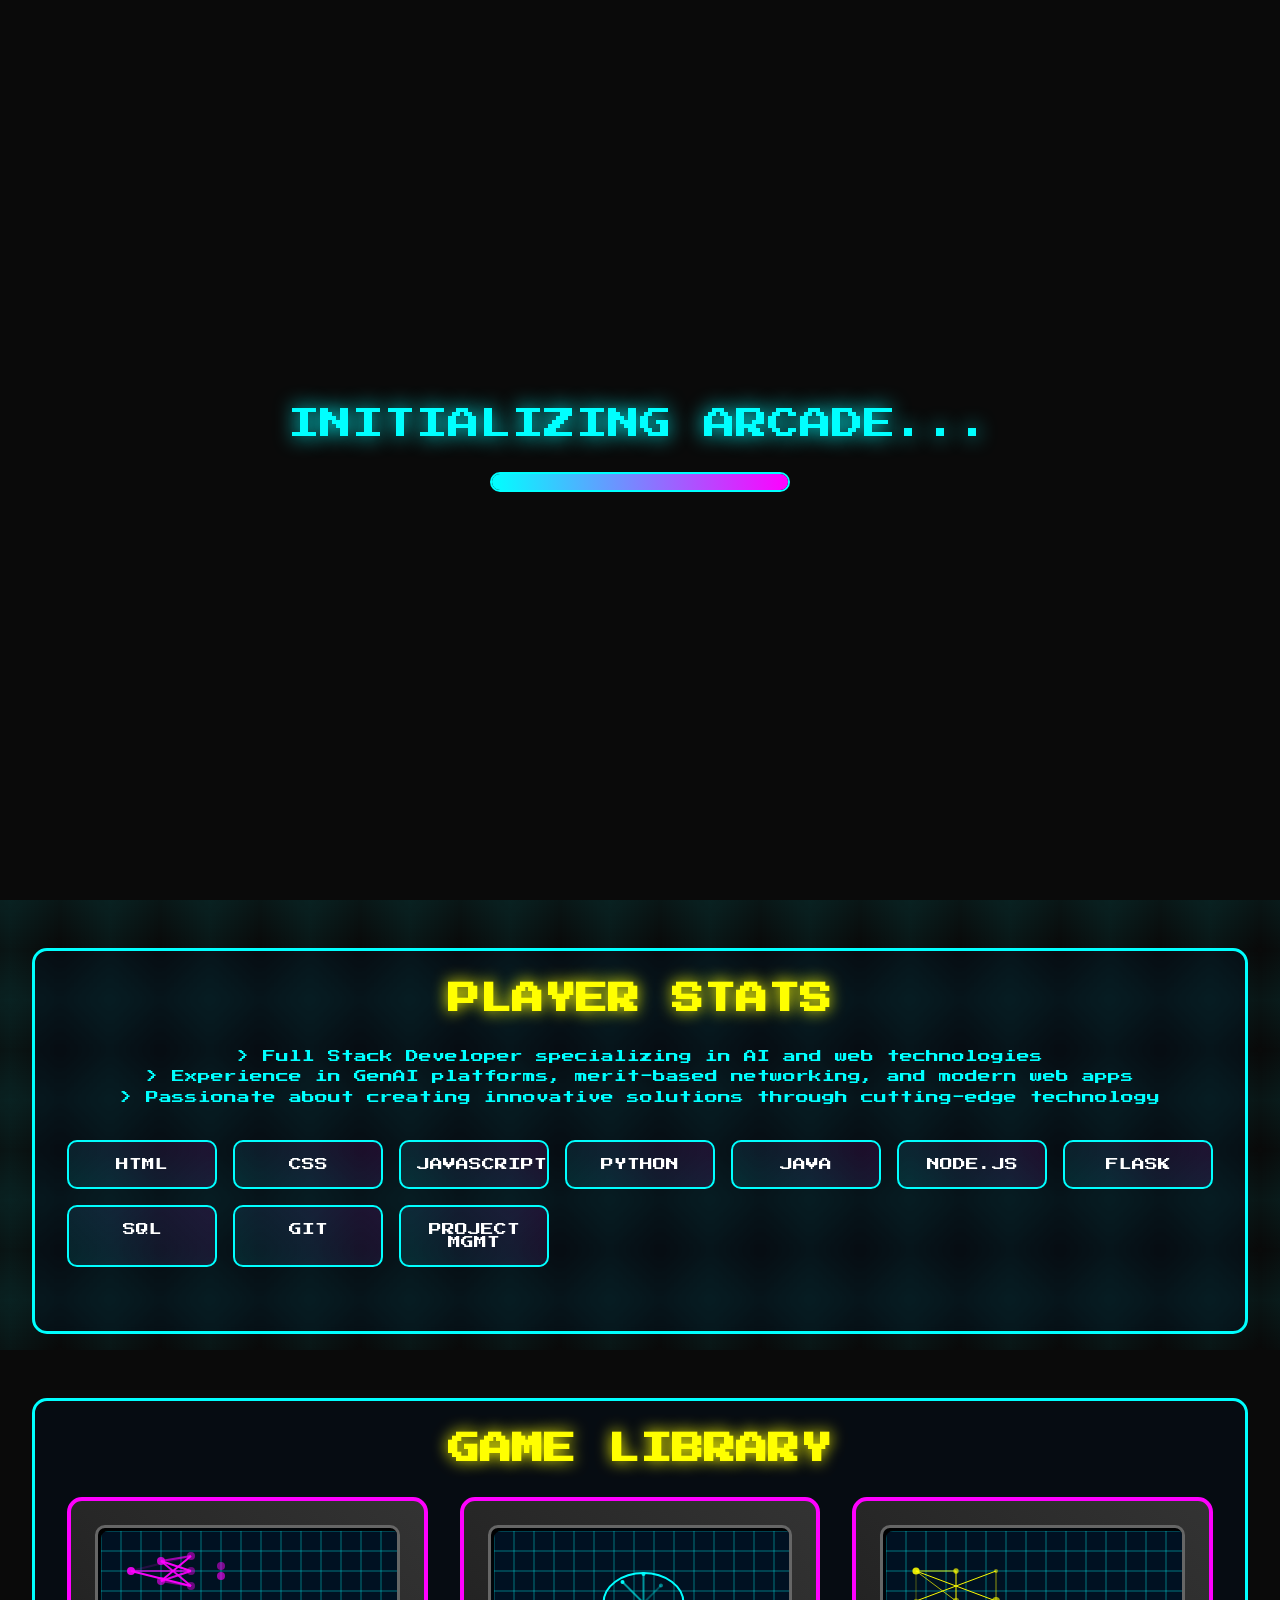
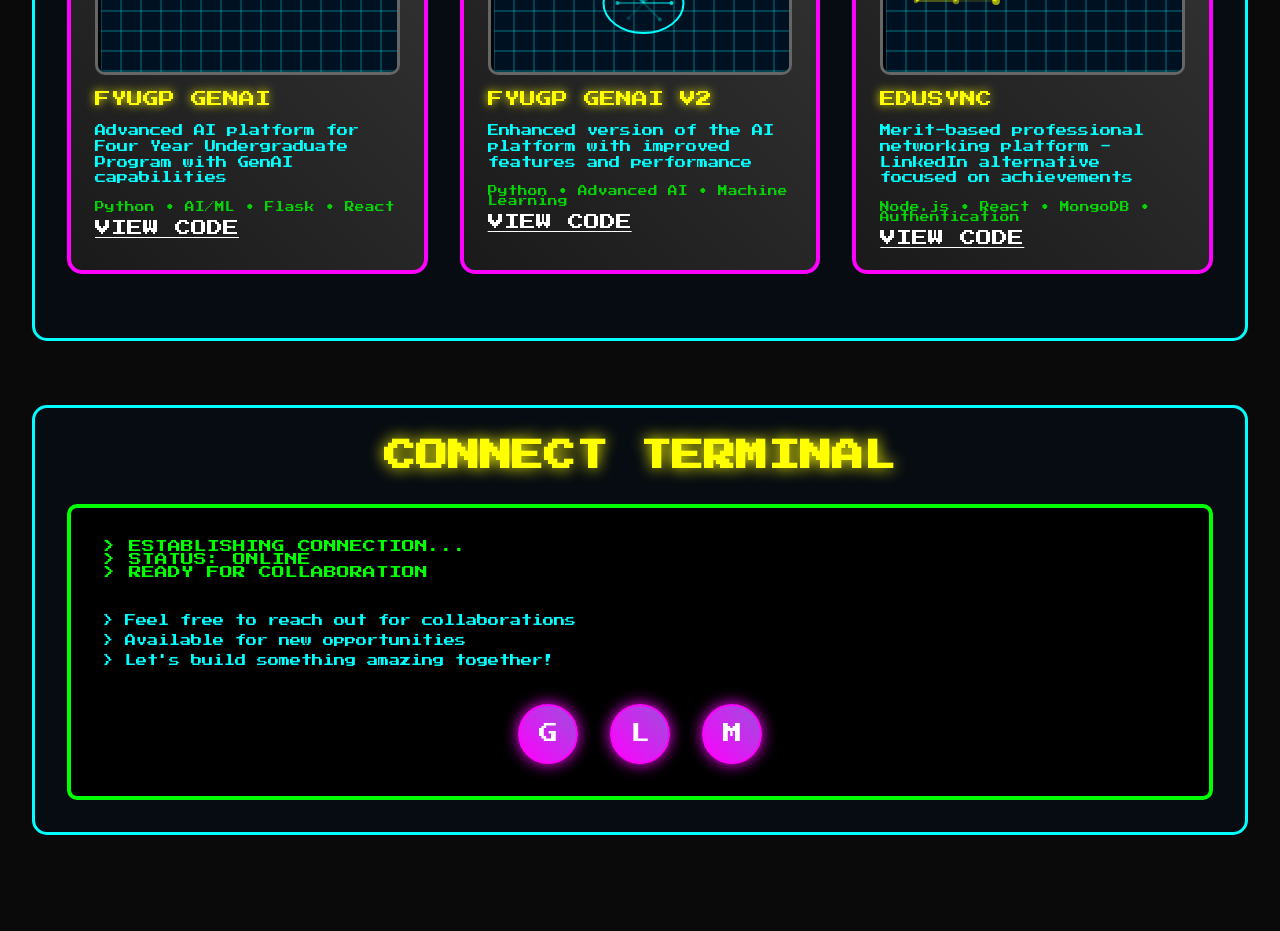
==== index_new.html @ 1324b001 "updated with all the changes" ====
<!DOCTYPE html>
<html lang="en">
<head>
    <meta charset="UTF-8">
    <meta name="viewport" content="width=device-width, initial-scale=1.0">
    <title>MATHEW GEEJO - ARCADE PORTFOLIO</title>
    <link rel="preconnect" href="https://fonts.googleapis.com">
    <link rel="preconnect" href="https://fonts.gstatic.com" crossorigin>
    <link href="https://fonts.googleapis.com/css2?family=Press+Start+2P&display=swap" rel="stylesheet">
    <link rel="stylesheet" href="styles.css">
    <script src="script.js" defer></script>
</head>
<body>
    <!-- CRT Overlay -->
    <div class="crt-overlay"></div>
    
    <!-- Particles -->
    <div class="particles" id="particles"></div>
    
    <!-- Loading Screen -->
    <div class="loading-screen" id="loadingScreen">
        <div class="loading-text">INITIALIZING ARCADE...</div>
        <div class="loading-bar">
            <div class="loading-progress"></div>
        </div>
    </div>

    <!-- Header -->
    <header class="arcade-header">
        <nav class="arcade-nav">
            <div class="logo">MATHEW.EXE</div>
            <ul class="nav-menu">
                <li><a href="#home" class="nav-btn">HOME</a></li>
                <li><a href="#about" class="nav-btn">ABOUT</a></li>
                <li><a href="#projects" class="nav-btn">PROJECTS</a></li>
                <li><a href="#contact" class="nav-btn">CONTACT</a></li>
            </ul>
        </nav>
    </header>

    <!-- Main Content -->
    <main class="main-container">
        <!-- Hero Section -->
        <section id="home" class="hero-section">
            <div class="hero-content">
                <h1 class="hero-title">MATHEW GEEJO</h1>
                <p class="hero-subtitle">FULL STACK DEVELOPER</p>
                <p style="font-size: 0.8rem; color: var(--neon-cyan); margin-bottom: 2rem;">
                    > Building elegant solutions through code<br>
                    > Ready to level up your project
                </p>
                <div class="arcade-buttons">
                    <a href="#projects" class="arcade-btn">PLAY GAME</a>
                    <a href="#contact" class="arcade-btn">INSERT COIN</a>
                </div>
            </div>
            <div class="arcade-display">
                <div class="screen">
                    <div class="pixel-art"></div>
                </div>
            </div>
        </section>

        <!-- About Section -->
        <section id="about" class="section">
            <h2 class="section-title">PLAYER STATS</h2>
            <div style="font-size: 0.8rem; line-height: 1.6; color: var(--neon-cyan); text-align: center; margin-bottom: 2rem;">
                > Full Stack Developer specializing in AI and web technologies<br>
                > Experience in GenAI platforms, merit-based networking, and modern web apps<br>
                > Passionate about creating innovative solutions through cutting-edge technology
            </div>
            
            <div class="skills-grid">
                <div class="skill-item">HTML</div>
                <div class="skill-item">CSS</div>
                <div class="skill-item">JAVASCRIPT</div>
                <div class="skill-item">PYTHON</div>
                <div class="skill-item">JAVA</div>
                <div class="skill-item">NODE.JS</div>
                <div class="skill-item">FLASK</div>
                <div class="skill-item">SQL</div>
                <div class="skill-item">GIT</div>
                <div class="skill-item">PROJECT MGMT</div>
            </div>
        </section>

        <!-- Projects Section -->
        <section id="projects" class="section">
            <h2 class="section-title">GAME LIBRARY</h2>
            <div class="projects-container">
                <div class="project-cabinet">
                    <div class="project-screen"></div>
                    <div class="project-title">FYUGP GENAI</div>
                    <div class="project-desc">Advanced AI platform for Four Year Undergraduate Program with GenAI capabilities</div>
                    <div class="project-tech">Python • AI/ML • Flask • React</div>
                    <a href="https://github.com/mathewgeejo/fyugp-GenAI" target="_blank" class="project-link">VIEW CODE</a>
                </div>

                <div class="project-cabinet">
                    <div class="project-screen"></div>
                    <div class="project-title">FYUGP GENAI V2</div>
                    <div class="project-desc">Enhanced version of the AI platform with improved features and performance</div>
                    <div class="project-tech">Python • Advanced AI • Machine Learning</div>
                    <a href="https://github.com/mathewgeejo/fyugp-GenAI" target="_blank" class="project-link">VIEW CODE</a>
                </div>

                <div class="project-cabinet">
                    <div class="project-screen"></div>
                    <div class="project-title">EDUSYNC</div>
                    <div class="project-desc">Merit-based professional networking platform - LinkedIn alternative focused on achievements</div>
                    <div class="project-tech">Node.js • React • MongoDB • Authentication</div>
                    <a href="https://github.com/mathewgeejo/edusync" target="_blank" class="project-link">VIEW CODE</a>
                </div>
            </div>
        </section>

        <!-- Contact Section -->
        <section id="contact" class="section">
            <h2 class="section-title">CONNECT TERMINAL</h2>
            <div class="contact-terminal">
                <div class="terminal-header">
                    > ESTABLISHING CONNECTION...<br>
                    > STATUS: ONLINE<br>
                    > READY FOR COLLABORATION
                </div>
                <div class="terminal-content">
                    > Feel free to reach out for collaborations<br>
                    > Available for new opportunities<br>
                    > Let's build something amazing together!
                </div>
                
                <div class="social-links">
                    <a href="https://github.com/mathewgeejo" class="social-btn" target="_blank">G</a>
                    <a href="https://www.linkedin.com/in/mathewgeejo" class="social-btn" target="_blank">L</a>
                    <a href="mailto:mathewgeejo@gmail.com" class="social-btn">M</a>
                </div>
            </div>
        </section>
    </main>
</body>
</html>
---- styles.css ----
@import url('https://fonts.googleapis.com/css2?family=Press+Start+2P&display=swap');

:root {
    --dark-bg: #0a0a0a;
    --neon-pink: #ff00ff;
    --neon-cyan: #00ffff;
    --neon-yellow: #ffff00;
    --neon-green: #00ff00;
    --neon-purple: #9d4edd;
    --text-glow: 0 0 10px currentColor;
}

* {
    margin: 0;
    padding: 0;
    box-sizing: border-box;
    font-family: 'Press Start 2P', monospace;
    color: white;
}

body {
    background-color: var(--dark-bg);
    min-height: 100vh;
    overflow-x: hidden;
    position: relative;
}

/* Retro CRT Effect */
.crt-overlay {
    position: fixed;
    top: 0;
    left: 0;
    width: 100%;
    height: 100%;
    background: linear-gradient(rgba(18, 16, 16, 0) 50%, rgba(0, 0, 0, 0.25) 50%);
    background-size: 100% 4px;
    z-index: 1000;
    pointer-events: none;
    animation: scanlines 0.1s linear infinite;
}

@keyframes scanlines {
    0% { background-position: 0 0; }
    100% { background-position: 0 4px; }
}

/* Grid Background */
body::before {
    content: '';
    position: fixed;
    top: 0;
    left: 0;
    width: 200%;
    height: 200%;
    background: 
        linear-gradient(transparent 0%, rgba(0, 255, 255, 0.05) 50%, transparent 100%),
        linear-gradient(90deg, transparent 0%, rgba(0, 255, 255, 0.05) 50%, transparent 100%);
    background-size: 100px 100px;
    transform: translate(-25%, -25%);
    animation: gridMove 20s linear infinite;
    z-index: -1;
}

@keyframes gridMove {
    0% { transform: translate(-25%, -25%); }
    100% { transform: translate(0%, 0%); }
}

/* Floating Particles */
.particles {
    position: fixed;
    top: 0;
    left: 0;
    width: 100%;
    height: 100%;
    pointer-events: none;
    z-index: -1;
}

.particle {
    position: absolute;
    width: 4px;
    height: 4px;
    background: var(--neon-cyan);
    border-radius: 50%;
    box-shadow: 0 0 6px var(--neon-cyan);
    animation: float 5s linear infinite;
}

@keyframes float {
    0%, 100% { transform: translateY(0px) rotate(0deg); opacity: 0; }
    50% { opacity: 1; }
    100% { transform: translateY(-100vh) rotate(360deg); opacity: 0; }
}

/* Header - Arcade Machine Style */
.arcade-header {
    position: fixed;
    top: 0;
    left: 0;
    right: 0;
    background: linear-gradient(45deg, #1a1a1a, #333);
    border-bottom: 4px solid var(--neon-cyan);
    box-shadow: 0 0 20px var(--neon-cyan);
    z-index: 100;
    padding: 1rem 2rem;
}

.arcade-nav {
    display: flex;
    justify-content: space-between;
    align-items: center;
    max-width: 1200px;
    margin: 0 auto;
}

.logo {
    font-size: 1.2rem;
    color: var(--neon-pink);
    text-shadow: var(--text-glow);
    animation: logoGlow 2s ease-in-out infinite alternate;
}

@keyframes logoGlow {
    0% { text-shadow: 0 0 5px var(--neon-pink); }
    100% { text-shadow: 0 0 20px var(--neon-pink), 0 0 30px var(--neon-pink); }
}

.nav-menu {
    display: flex;
    gap: 2rem;
    list-style: none;
}

.nav-btn {
    padding: 0.5rem 1rem;
    background: linear-gradient(45deg, #333, #666);
    border: 2px solid var(--neon-cyan);
    color: var(--neon-cyan);
    text-decoration: none;
    font-size: 0.8rem;
    transition: all 0.3s ease;
    position: relative;
    overflow: hidden;
}

.nav-btn::before {
    content: '';
    position: absolute;
    top: 0;
    left: -100%;
    width: 100%;
    height: 100%;
    background: linear-gradient(90deg, transparent, rgba(0, 255, 255, 0.2), transparent);
    transition: left 0.5s ease;
}

.nav-btn:hover::before {
    left: 100%;
}

.nav-btn:hover {
    box-shadow: 0 0 15px var(--neon-cyan);
    transform: translateY(-2px);
}

/* Main Content */
.main-container {
    margin-top: 100px;
    padding: 2rem;
}

/* Hero Section - Arcade Cabinet */
.hero-section {
    display: flex;
    align-items: center;
    justify-content: space-between;
    min-height: 80vh;
    padding: 2rem;
    background: linear-gradient(135deg, rgba(157, 78, 221, 0.1), rgba(0, 102, 255, 0.1));
    border: 4px solid var(--neon-pink);
    border-radius: 20px;
    margin: 2rem 0;
    position: relative;
    overflow: hidden;
}

.hero-section::before {
    content: '';
    position: absolute;
    top: -50%;
    left: -50%;
    width: 200%;
    height: 200%;
    background: radial-gradient(circle, rgba(255, 0, 255, 0.1) 0%, transparent 70%);
    animation: rotate 20s linear infinite;
}

@keyframes rotate {
    0% { transform: rotate(0deg); }
    100% { transform: rotate(360deg); }
}

.hero-content {
    flex: 1;
    z-index: 10;
    position: relative;
}

.hero-title {
    font-size: 3rem;
    color: var(--neon-yellow);
    text-shadow: 0 0 10px var(--neon-yellow);
    margin-bottom: 1rem;
    animation: titlePulse 3s ease-in-out infinite;
}

@keyframes titlePulse {
    0%, 100% { transform: scale(1); }
    50% { transform: scale(1.05); }
}

.hero-subtitle {
    font-size: 1.2rem;
    color: var(--neon-green);
    margin-bottom: 2rem;
    animation: typewriter 4s steps(20) 1s both;
    overflow: hidden;
    white-space: nowrap;
    border-right: 3px solid var(--neon-green);
}

@keyframes typewriter {
    0% { width: 0; }
    100% { width: 100%; }
}

.arcade-buttons {
    display: flex;
    gap: 1rem;
    margin-top: 2rem;
}

.arcade-btn {
    padding: 1rem 2rem;
    background: radial-gradient(circle, var(--neon-pink), #aa0055);
    border: 3px solid var(--neon-pink);
    color: white;
    font-family: 'Press Start 2P', monospace;
    font-size: 0.8rem;
    cursor: pointer;
    border-radius: 50px;
    box-shadow: 0 0 20px var(--neon-pink);
    transition: all 0.3s ease;
    text-decoration: none;
    display: inline-block;
}

.arcade-btn:hover {
    transform: scale(1.1);
    box-shadow: 0 0 30px var(--neon-pink);
}

.arcade-btn:active {
    transform: scale(0.95);
}

/* Arcade Screen Display */
.arcade-display {
    flex: 1;
    display: flex;
    justify-content: center;
    align-items: center;
    position: relative;
}

.screen {
    width: 400px;
    height: 300px;
    background: radial-gradient(ellipse at center, #001122 0%, #000000 100%);
    border: 8px solid #444;
    border-radius: 20px;
    position: relative;
    overflow: hidden;
    box-shadow: 
        inset 0 0 50px rgba(0, 255, 255, 0.1),
        0 0 30px rgba(0, 255, 255, 0.3);
}

.screen::before {
    content: '';
    position: absolute;
    top: 10%;
    left: 10%;
    right: 10%;
    bottom: 10%;
    border: 2px solid rgba(0, 255, 255, 0.3);
    border-radius: 10px;
}

.pixel-art {
    position: absolute;
    top: 50%;
    left: 50%;
    transform: translate(-50%, -50%);
    width: 200px;
    height: 150px;
    background: 
        linear-gradient(45deg, 
            transparent 50%, transparent 75%, var(--neon-cyan) 75%),
        linear-gradient(-45deg, 
            transparent 50%, transparent 75%, var(--neon-pink) 75%);
    background-size: 20px 20px;
    animation: pixelShift 4s ease-in-out infinite;
}

@keyframes pixelShift {
    0%, 100% { background-position: 0 0, 0 0; }
    50% { background-position: 10px 10px, -10px 10px; }
}

/* Sections */
.section {
    margin: 4rem 0;
    padding: 2rem;
    border: 3px solid var(--neon-cyan);
    border-radius: 15px;
    background: rgba(0, 20, 40, 0.3);
    backdrop-filter: blur(5px);
    position: relative;
}

.section-title {
    font-size: 2rem;
    color: var(--neon-yellow);
    text-align: center;
    margin-bottom: 2rem;
    text-shadow: 0 0 15px var(--neon-yellow);
}

/* Skills Grid */
.skills-grid {
    display: grid;
    grid-template-columns: repeat(auto-fit, minmax(150px, 1fr));
    gap: 1rem;
    margin: 2rem 0;
}

.skill-item {
    padding: 1rem;
    background: linear-gradient(45deg, rgba(0, 255, 255, 0.1), rgba(255, 0, 255, 0.1));
    border: 2px solid var(--neon-cyan);
    border-radius: 10px;
    text-align: center;
    font-size: 0.8rem;
    transition: all 0.3s ease;
    position: relative;
    overflow: hidden;
}

.skill-item::before {
    content: '';
    position: absolute;
    top: 0;
    left: -100%;
    width: 100%;
    height: 100%;
    background: linear-gradient(90deg, transparent, rgba(255, 255, 255, 0.2), transparent);
    transition: left 0.8s ease;
}

.skill-item:hover::before {
    left: 100%;
}

.skill-item:hover {
    transform: translateY(-5px) scale(1.05);
    box-shadow: 0 10px 25px rgba(0, 255, 255, 0.3);
}

/* Projects Arcade Cabinet */
.projects-container {
    display: grid;
    grid-template-columns: repeat(auto-fit, minmax(300px, 1fr));
    gap: 2rem;
    margin: 2rem 0;
}

.project-cabinet {
    background: linear-gradient(45deg, #1a1a1a, #333);
    border: 4px solid var(--neon-pink);
    border-radius: 15px;
    padding: 1.5rem;
    position: relative;
    transition: all 0.3s ease;
    overflow: hidden;
}

.project-cabinet::before {
    content: '';
    position: absolute;
    top: -2px;
    left: -100%;
    width: 100%;
    height: calc(100% + 4px);
    background: linear-gradient(90deg, transparent, rgba(255, 0, 255, 0.4), transparent);
    transition: left 1s ease;
}

.project-cabinet:hover::before {
    left: 100%;
}

.project-cabinet:hover {
    transform: translateY(-10px);
    box-shadow: 0 20px 40px rgba(255, 0, 255, 0.3);
}

.project-screen {
    width: 100%;
    height: 150px;
    background: radial-gradient(ellipse at center, #001122 0%, #000000 100%);
    border: 3px solid #666;
    border-radius: 10px;
    margin-bottom: 1rem;
    position: relative;
    overflow: hidden;
}

.project-title {
    font-size: 1rem;
    color: var(--neon-yellow);
    margin-bottom: 1rem;
    text-shadow: 0 0 10px var(--neon-yellow);
}

.project-desc {
    font-size: 0.7rem;
    line-height: 1.4;
    color: var(--neon-cyan);
    margin-bottom: 1rem;
}

.project-tech {
    font-size: 0.6rem;
    color: var(--neon-green);
    opacity: 0.8;
    margin-bottom: 0.5rem;
}

/* Contact Terminal */
.contact-terminal {
    background: #000;
    border: 4px solid var(--neon-green);
    border-radius: 10px;
    padding: 2rem;
    font-family: 'Press Start 2P', monospace;
    position: relative;
}

.terminal-header {
    color: var(--neon-green);
    margin-bottom: 2rem;
    font-size: 0.8rem;
}

.terminal-content {
    color: var(--neon-cyan);
    font-size: 0.7rem;
    line-height: 1.8;
}

.social-links {
    display: flex;
    gap: 2rem;
    margin-top: 2rem;
    justify-content: center;
}

.social-btn {
    padding: 1rem;
    background: linear-gradient(45deg, var(--neon-pink), var(--neon-purple));
    border: 2px solid var(--neon-pink);
    border-radius: 50%;
    width: 60px;
    height: 60px;
    display: flex;
    align-items: center;
    justify-content: center;
    text-decoration: none;
    color: white;
    font-size: 1.2rem;
    transition: all 0.3s ease;
    box-shadow: 0 0 15px var(--neon-pink);
}

.social-btn:hover {
    transform: scale(1.2) rotate(360deg);
    box-shadow: 0 0 25px var(--neon-pink);
}

/* Game Over Effect */
.game-over {
    position: fixed;
    top: 50%;
    left: 50%;
    transform: translate(-50%, -50%);
    font-size: 4rem;
    color: var(--neon-yellow);
    text-shadow: 0 0 30px var(--neon-yellow);
    z-index: 1001;
    opacity: 0;
    animation: gameOver 3s ease-in-out;
}

@keyframes gameOver {
    0% { opacity: 0; transform: translate(-50%, -50%) scale(0); }
    50% { opacity: 1; transform: translate(-50%, -50%) scale(1.2); }
    100% { opacity: 0; transform: translate(-50%, -50%) scale(1); }
}

/* Responsive Design */
@media (max-width: 768px) {
    .hero-section {
        flex-direction: column;
        text-align: center;
    }

    .hero-title {
        font-size: 2rem;
    }

    .nav-menu {
        gap: 1rem;
    }

    .nav-btn {
        font-size: 0.6rem;
        padding: 0.4rem 0.8rem;
    }

    .screen {
        width: 300px;
        height: 200px;
    }
}

/* Loading Screen */
.loading-screen {
    position: fixed;
    top: 0;
    left: 0;
    width: 100%;
    height: 100%;
    background: var(--dark-bg);
    display: flex;
    flex-direction: column;
    justify-content: center;
    align-items: center;
    z-index: 2000;
    transition: opacity 1s ease;
}

.loading-text {
    font-size: 2rem;
    color: var(--neon-cyan);
    text-shadow: 0 0 20px var(--neon-cyan);
    margin-bottom: 2rem;
    animation: loadingPulse 1.5s ease-in-out infinite;
}

@keyframes loadingPulse {
    0%, 100% { opacity: 1; }
    50% { opacity: 0.3; }
}

.loading-bar {
    width: 300px;
    height: 20px;
    border: 2px solid var(--neon-cyan);
    border-radius: 10px;
    overflow: hidden;
    background: rgba(0, 255, 255, 0.1);
}

.loading-progress {
    height: 100%;
    background: linear-gradient(90deg, var(--neon-cyan), var(--neon-pink));
    width: 0%;
    animation: loading 3s ease-out forwards;
}

@keyframes loading {
    0% { width: 0%; }
    100% { width: 100%; }
}

/* Power-up animations */
@keyframes powerUpSpin {
    0% {
        transform: translate(-50%, -50%) scale(0) rotate(0deg);
        opacity: 1;
    }
    50% {
        transform: translate(-50%, -50%) scale(1.2) rotate(180deg);
        opacity: 0.8;
    }
    100% {
        transform: translate(-50%, -50%) scale(0) rotate(360deg);
        opacity: 0;
    }
}

.skill-item:hover {
    animation: skillGlow 0.5s ease-in-out;
}

@keyframes skillGlow {
    0%, 100% { filter: brightness(1); }
    50% { filter: brightness(1.5) saturate(1.5); }
}
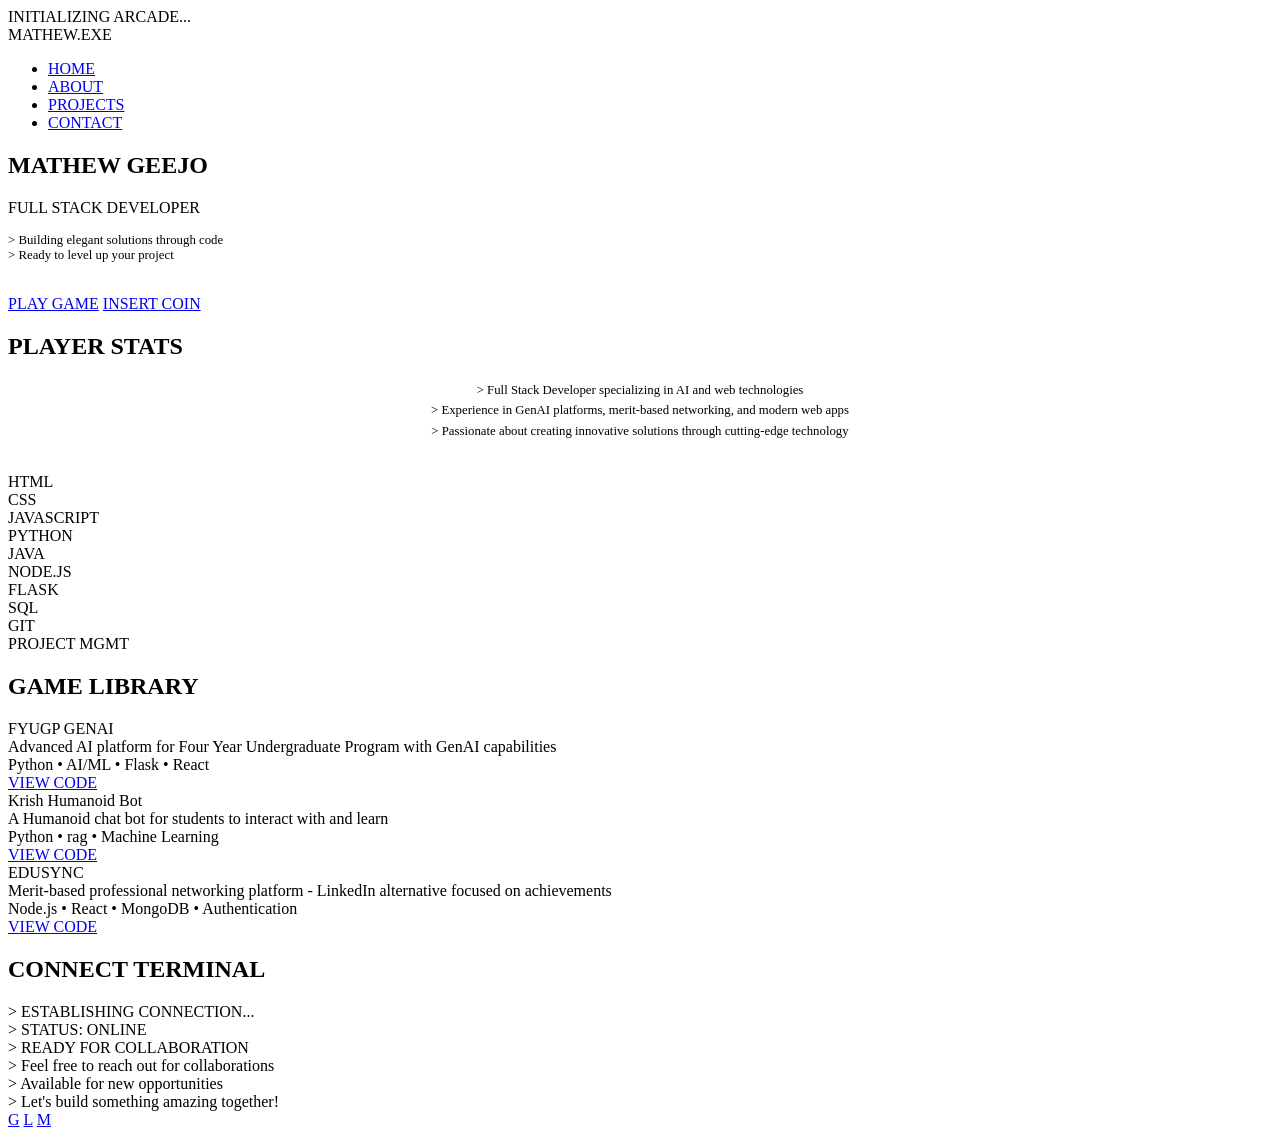
==== commit dd8c18f2: "updated with all the changes" ====
--- a/index_new.html
+++ b/index_new.html
@@ -98,10 +98,10 @@
 
                 <div class="project-cabinet">
                     <div class="project-screen"></div>
-                    <div class="project-title">FYUGP GENAI V2</div>
-                    <div class="project-desc">Enhanced version of the AI platform with improved features and performance</div>
-                    <div class="project-tech">Python • Advanced AI • Machine Learning</div>
-                    <a href="https://github.com/mathewgeejo/fyugp-GenAI" target="_blank" class="project-link">VIEW CODE</a>
+                    <div class="project-title">Krish Humanoid Bot</div>
+                    <div class="project-desc">A Humanoid chat bot for students to interact with and learn</div>
+                    <div class="project-tech">Python • rag • Machine Learning</div>
+                    <a href="https://github.com/mathewgeejo/krishh-ai-companion" target="_blank" class="project-link">VIEW CODE</a>
                 </div>
 
                 <div class="project-cabinet">
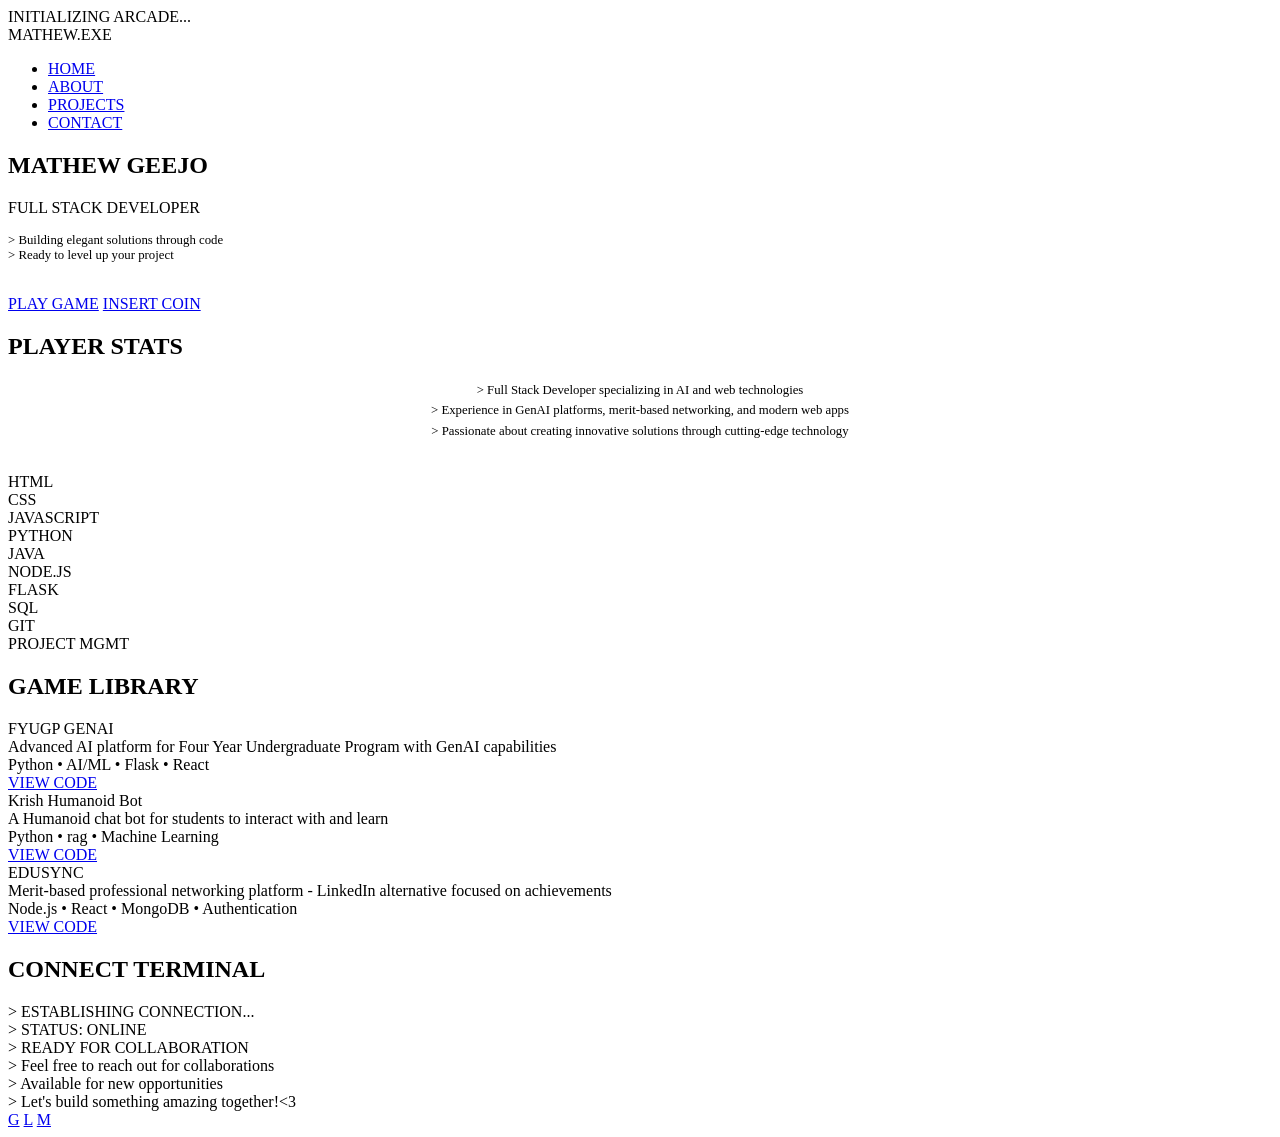
==== commit 206691a0: "updated" ====
--- a/index_new.html
+++ b/index_new.html
@@ -126,13 +126,13 @@
                 <div class="terminal-content">
                     > Feel free to reach out for collaborations<br>
                     > Available for new opportunities<br>
-                    > Let's build something amazing together!
+                    > Let's build something amazing together!<3
                 </div>
                 
                 <div class="social-links">
                     <a href="https://github.com/mathewgeejo" class="social-btn" target="_blank">G</a>
                     <a href="https://www.linkedin.com/in/mathewgeejo" class="social-btn" target="_blank">L</a>
-                    <a href="mailto:mathewgeejo@gmail.com" class="social-btn">M</a>
+                    <a href="mailto:mathewgeejo2006@gmail.com" class="social-btn">M</a>
                 </div>
             </div>
         </section>
